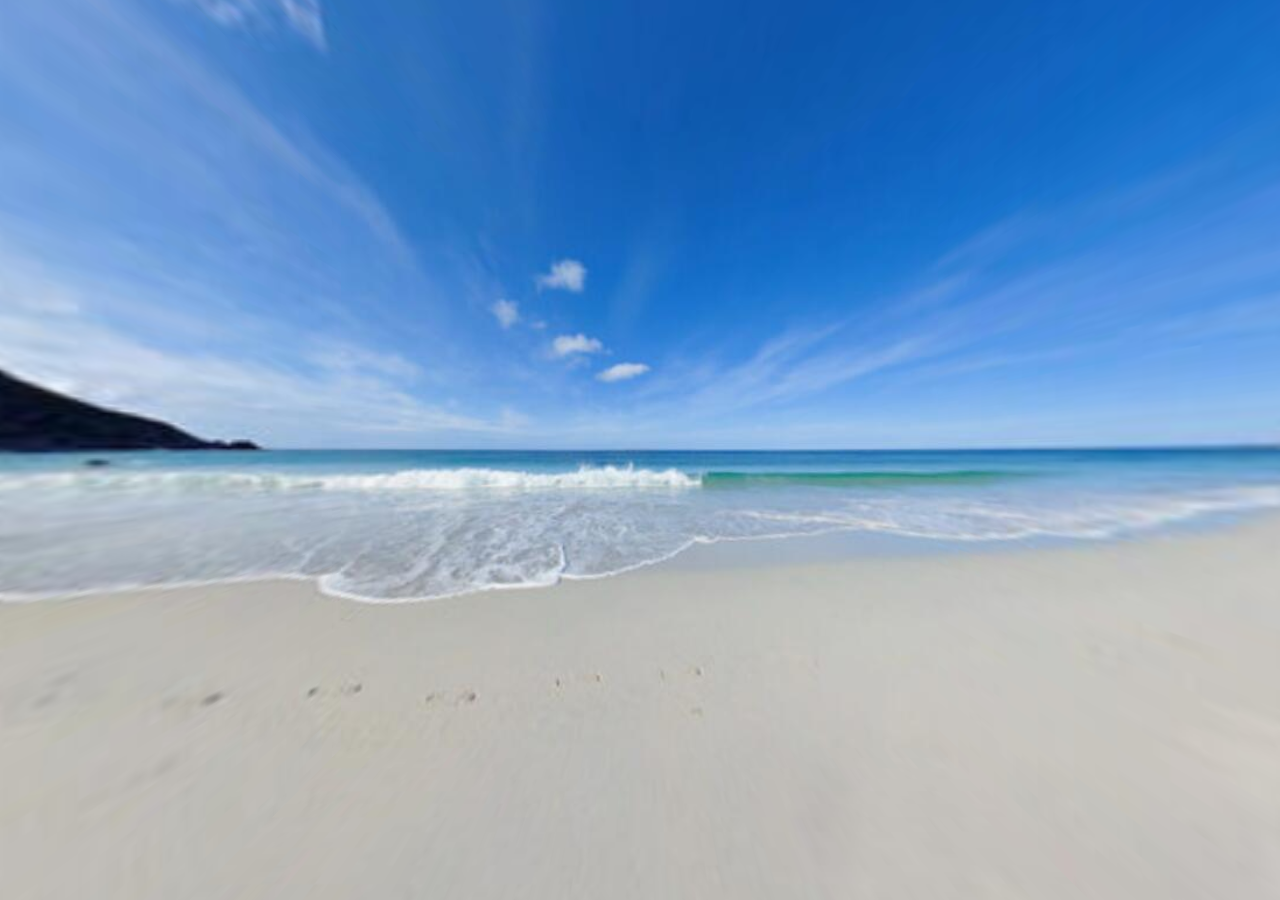
==== index.htm @ f2ea82a2 "add data" ====
<!DOCTYPE html>
<html>
<head>
    <title>Untitled 2</title>
    <meta http-equiv="Content-Type" content="text/html; charset=UTF-8" />
    <meta name="viewport" content="user-scalable=no, initial-scale=0.5, width=device-width, viewport-fit=cover" />
    <link rel="preload" href="script.js?v=1667215099299" as="script"/>
<link rel="preload" href="media/panorama_203F72E2_2DC8_3ACE_4172_CF55F3769DB7_0/l/0/0_0.jpg?v=1667215099299" as="image"/>
<link rel="preload" href="media/panorama_203F72E2_2DC8_3ACE_4172_CF55F3769DB7_0/r/0/0_0.jpg?v=1667215099299" as="image"/>
<link rel="preload" href="media/panorama_203F72E2_2DC8_3ACE_4172_CF55F3769DB7_0/u/0/0_0.jpg?v=1667215099299" as="image"/>
<link rel="preload" href="media/panorama_203F72E2_2DC8_3ACE_4172_CF55F3769DB7_0/d/0/0_0.jpg?v=1667215099299" as="image"/>
<link rel="preload" href="media/panorama_203F72E2_2DC8_3ACE_4172_CF55F3769DB7_0/f/0/0_0.jpg?v=1667215099299" as="image"/>
<link rel="preload" href="media/panorama_203F72E2_2DC8_3ACE_4172_CF55F3769DB7_0/b/0/0_0.jpg?v=1667215099299" as="image"/>
<script>(function(i,s,o,g,r,a,m){i["GoogleAnalyticsObject"]=r;i[r]=i[r]||function(){(i[r].q=i[r].q||[]).push(arguments)},i[r].l=1*new Date();a=s.createElement(o),m=s.getElementsByTagName(o)[0];a.async=1;a.src=g;m.parentNode.insertBefore(a,m)})(window,document,"script","//www.google-analytics.com/analytics.js","ga");ga("create", "UA-116087-3", "auto"); ga("send", "pageview");</script>
<meta name="description" content="Virtual Tour"/>
<meta name="theme-color" content="#FFFFFF"/>
    <script src="lib/tdvplayer.js?v=1667215099299"></script>
    <script type="text/javascript">
        var player;
        var playersPlayingTmp = [];
        var isInitialized = false;
        var isPaused = false;

        function loadTour()
        {
            if(player)
                return;

            var beginFunc = function(event){
                if(event.name == 'begin')
                {
                    var camera = event.data.source.get('camera');
                    if(camera && camera.get('initialSequence') && camera.get('initialSequence').get('movements').length > 0)
                        return;
                }

                if(event.sourceClassName == "MediaAudio")
                    return;

                isInitialized = true;

                player.unbind('preloadMediaShow', beginFunc, player, true);
                player.unbindOnObjectsOf('PanoramaPlayListItem', 'begin', beginFunc, player, true);
                player.unbind('stateChange', beginFunc, player, true);
                window.parent.postMessage("tourLoaded", '*');

                disposePreloader();

                onVirtualTourLoaded();
            };

            var settings = new TDV.PlayerSettings();
            
            settings.set(TDV.PlayerSettings.CONTAINER, document.getElementById('viewer'));
            settings.set(TDV.PlayerSettings.SCRIPT_URL, 'script.js?v=1667215099299');
            settings.set(TDV.PlayerSettings.WEBVR_POLYFILL_URL, 'lib/WebVRPolyfill.js?v=1667215099299');
            settings.set(TDV.PlayerSettings.HLS_URL, 'lib/Hls.js?v=1667215099299');
            settings.set(TDV.PlayerSettings.QUERY_STRING_PARAMETERS, 'v=1667215099299');
            window.tdvplayer = player = TDV.PlayerAPI.create(settings);
            player.bind('preloadMediaShow', beginFunc, player, true);
            player.bind('stateChange', beginFunc, player, true);
            player.bindOnObjectsOf('PanoramaPlayListItem', 'begin', beginFunc, player, true);
            player.bindOnObject('rootPlayer', 'start', function(e){
                var queryDict = {}; location.search.substr(1).split("&").forEach(function(item) {var k = item.split("=")[0], v = decodeURIComponent(item.split("=")[1]);queryDict[k] = v});
                var item = undefined;
                if("media-index" in queryDict){
                    item = setMediaByIndex(parseInt(queryDict["media-index"]) - 1);
                }
                else if("media-name" in queryDict){
                    item = setMediaByName(queryDict["media-name"]);
                }
                else{
                    item = setMediaByIndex(0);
                }
                if(item != undefined && "trigger-overlay-name" in queryDict){
                    triggerOverlayByName(item, queryDict["trigger-overlay-name"], "trigger-overlay-event" in queryDict ? queryDict["trigger-overlay-event"] : "click");
                }

                player.getById('rootPlayer').bind('tourEnded', function(){
                    onVirtualTourEnded();
                }, player, true);
            }, player, false);

            /* Listen messages */
            window.addEventListener('message', function (e) {
                //Listen to messages for make actions to player in the format function:param1,param2
                var action = e.data;
                if (action == 'pauseTour' || action == 'resumeTour') {
                    this[action].apply(this);
                }
            });
        }

        function pauseTour()
        {
            isPaused = true;
            if(!isInitialized)
                return;

            var playLists = player.getByClassName('PlayList');
            for(var i = 0, count = playLists.length; i<count; i++)
            {
                var playList = playLists[i];
                var index = playList.get('selectedIndex');
                if(index != -1)
                {
                    var item = playList.get('items')[index];
                    var itemPlayer = item.get('player');
                    if(itemPlayer && itemPlayer.pause)
                    {
                        playersPlayingTmp.push(itemPlayer);
                        itemPlayer.pause();
                    }
                }
            }

            player.getById('pauseGlobalAudios')();
        }

        function resumeTour()
        {
            isPaused = false;
            if(!isInitialized)
                return;

            while(playersPlayingTmp.length)
            {
                var viewer = playersPlayingTmp.pop();
                viewer.play();
            }

            player.getById('resumeGlobalAudios')();
        }

        function onVirtualTourLoaded()
        {
            if(isPaused)
                pauseTour();
        }

        function onVirtualTourEnded()
        {

        }

        function getRootPlayer()
        {
            return window.tdvplayer !== undefined ? window.tdvplayer.getById('rootPlayer') : undefined;
        }

        function setMediaByIndex(index)
        {
            var rootPlayer = getRootPlayer();
            if(rootPlayer !== undefined) {
                return rootPlayer.setMainMediaByIndex(index);
            }
        }

        function setMediaByName(name)
        {
            var rootPlayer = getRootPlayer();
            if(rootPlayer !== undefined) {
                return rootPlayer.setMainMediaByName(name);
            }
        }

        function triggerOverlayByName(item, name, eventName)
        {
            var rootPlayer = getRootPlayer();
            if(rootPlayer !== undefined) {
                item.bind('begin', function(e){
                    item.unbind('begin', arguments.callee, this);
                    var overlay = rootPlayer.getPanoramaOverlayByName(item.get('media'), name);
                    if(overlay)
                        rootPlayer.triggerOverlay(overlay, eventName);
                }, rootPlayer);
            }
        }

        function showPreloader()
        {
            var preloadContainer = document.getElementById('preloadContainer');
            if(preloadContainer != undefined)
                preloadContainer.style.opacity = 1;
        }

        function disposePreloader()
        {
            var preloadContainer = document.getElementById('preloadContainer');
            if(preloadContainer == undefined)
                return;

            var transitionEndName = transitionEndEventName();
            if(transitionEndName)
            {
                preloadContainer.addEventListener(transitionEndName, hide, false);
                preloadContainer.style.opacity = 0;
                setTimeout(hide, 500); //Force hide. Some cases the transitionend event isn't dispatched with an iFrame.
            }
            else
            {
                hide();
            }

            function hide()
            {
                
                preloadContainer.style.visibility = 'hidden';
                preloadContainer.style.display = 'none';
            }

            function transitionEndEventName () {
                var el = document.createElement('div');
                var transitions = {
                        'transition':'transitionend',
                        'OTransition':'otransitionend',
                        'MozTransition':'transitionend',
                        'WebkitTransition':'webkitTransitionEnd'
                    };

                var t;
                for (t in transitions) {
                    if (el.style[t] !== undefined) {
                        return transitions[t];
                    }
                }

                return undefined;
            }
        }

        function onBodyClick(){
            document.body.removeEventListener("click", onBodyClick);
            document.body.removeEventListener("touchend", onBodyClick);
            loadTour();
        }

        function onLoad() {
            if (/AppleWebKit/.test(navigator.userAgent) && /Mobile\/\w+/.test(navigator.userAgent))
            {
                var inIFrame = false;
                try
                {
                    inIFrame = (window.self !== window.top);
                }
                catch (e)
                {
                    inIFrame = true;
                }
                if (!inIFrame)
                {
                    var onResize = function(async)
                    {
                        [0, 250, 1000, 2000].forEach(function(delay)
                        {
                            setTimeout(function()
                            {
                                var viewer = document.querySelector('#viewer');
                                var scale = window.innerWidth / document.documentElement.clientWidth;
                                var width = document.documentElement.clientWidth;
                                var height = Math.round(window.innerHeight / scale);
                                viewer.style.width = width + 'px';
                                viewer.style.height = height + 'px';
                                viewer.style.left = Math.round((window.innerWidth - width) * 0.5) + 'px';
                                viewer.style.top = Math.round((window.innerHeight - height) * 0.5) + 'px';
                                viewer.style.transform = 'scale(' + scale + ', ' + scale + ')';
                                window.scrollTo(0,0);
                            }, delay);
                        });
                    };
                    window.addEventListener('resize', onResize);
                    onResize();
                }
            }


            if (isOVRWeb()){
                showPreloader();
                loadTour();
                return;
            }

            showPreloader();
loadTour()
        }

        function playVideo(video) {
            function isSafariDesktopV11orGreater() {
                return /^((?!chrome|android|crios|ipad|iphone).)*safari/i.test(navigator.userAgent) && parseFloat(/Version\/([0-9]+\.[0-9]+)/i.exec(navigator.userAgent)[1]) >= 11;
            }

            function detectUserAction() {
                var onVideoClick = function(e) {
                    if(video.paused) {
                        video.play();
                    }
                    video.muted = false;
                    e.stopPropagation();
                    e.stopImmediatePropagation();
                    e.preventDefault();
                    video.removeEventListener('click', onVideoClick);
                    video.removeEventListener('touchend', onVideoClick);
                };
                video.addEventListener("click", onVideoClick);
                video.addEventListener("touchend", onVideoClick);
            }

            if (isSafariDesktopV11orGreater()) {
                video.muted = true;
                video.play();
            } else {
                var canPlay = true;
                var promise = video.play();
                if (promise) {
                    promise.catch(function() {
                        video.muted = true;
                        video.play();
                        detectUserAction();
                    });
                } else {
                    canPlay = false;
                }

                if (!canPlay || video.muted) {
                    detectUserAction();
                }
            }
        }

        function isOVRWeb(){
            return window.location.hash.substring(1).split('&').indexOf('ovrweb') > -1;
        }
    </script>
    <style type="text/css">
        html, body { width: 100%; height: 100%; margin: 0; padding: 0; padding: env(safe-area-inset-top) env(safe-area-inset-right) env(safe-area-inset-bottom) env(safe-area-inset-left); }

        #viewer { background-color: #FFFFFF; z-index:1; position:absolute; width: 100%; height: 100%; top: 0; }
        #preloadContainer { z-index:2; position:relative; width:100%; height:100%; transition: opacity 0.5s; -webkit-transition: opacity 0.5s; -moz-transition: opacity 0.5s; -o-transition: opacity 0.5s;}
    </style>
    
</head>
<body onload="onLoad()">
    <div id="preloadContainer" style="background-color:rgba(255,255,255,1)"><div style="z-index: 4; position: absolute; left: 0%; top: 50%; width: 100.00%; height: 10.00%"><div style="text-align:left; color:#000; "><DIV STYLE="text-align:center;"><SPAN STYLE="letter-spacing:0vmin;color:#777777;font-size:1.48vmin;font-family:Arial, Helvetica, sans-serif;">Loading virtual tour. Please wait...</SPAN></DIV><p STYLE="margin:0; line-height:1.11vmin;"><BR STYLE="letter-spacing:0vmin;color:#000000;font-size:1.11vmin;font-family:Arial, Helvetica, sans-serif;"/></p></div></div></div>
    <div id="viewer"></div>
</body>
</html>
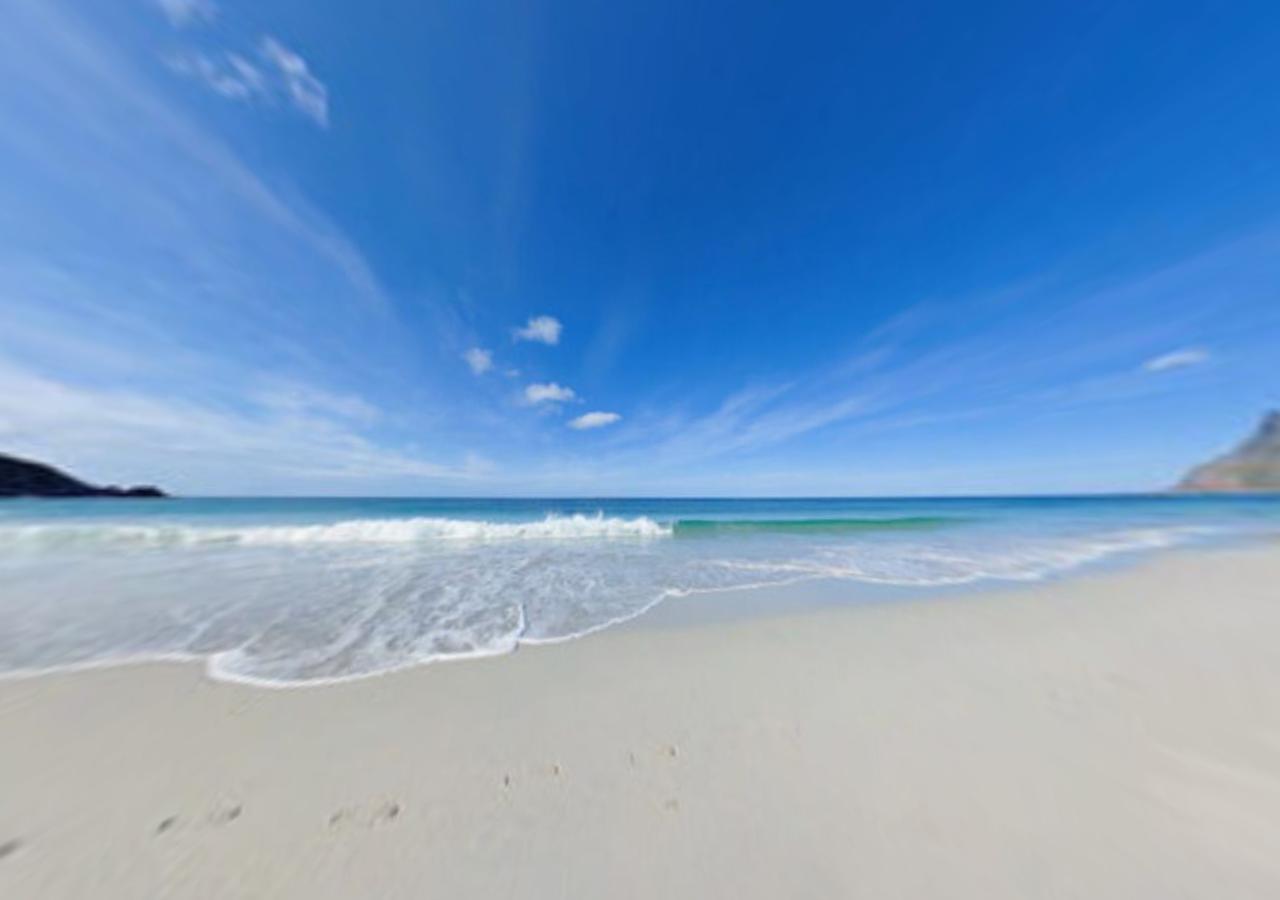
==== commit d07a7944: "update data" ====
--- a/index.htm
+++ b/index.htm
@@ -4,17 +4,17 @@
     <title>Untitled 2</title>
     <meta http-equiv="Content-Type" content="text/html; charset=UTF-8" />
     <meta name="viewport" content="user-scalable=no, initial-scale=0.5, width=device-width, viewport-fit=cover" />
-    <link rel="preload" href="script.js?v=1667215099299" as="script"/>
-<link rel="preload" href="media/panorama_203F72E2_2DC8_3ACE_4172_CF55F3769DB7_0/l/0/0_0.jpg?v=1667215099299" as="image"/>
-<link rel="preload" href="media/panorama_203F72E2_2DC8_3ACE_4172_CF55F3769DB7_0/r/0/0_0.jpg?v=1667215099299" as="image"/>
-<link rel="preload" href="media/panorama_203F72E2_2DC8_3ACE_4172_CF55F3769DB7_0/u/0/0_0.jpg?v=1667215099299" as="image"/>
-<link rel="preload" href="media/panorama_203F72E2_2DC8_3ACE_4172_CF55F3769DB7_0/d/0/0_0.jpg?v=1667215099299" as="image"/>
-<link rel="preload" href="media/panorama_203F72E2_2DC8_3ACE_4172_CF55F3769DB7_0/f/0/0_0.jpg?v=1667215099299" as="image"/>
-<link rel="preload" href="media/panorama_203F72E2_2DC8_3ACE_4172_CF55F3769DB7_0/b/0/0_0.jpg?v=1667215099299" as="image"/>
+    <link rel="preload" href="script.js?v=1667221568182" as="script"/>
+<link rel="preload" href="media/panorama_203F72E2_2DC8_3ACE_4172_CF55F3769DB7_0/l/0/0_0.jpg?v=1667221568182" as="image"/>
+<link rel="preload" href="media/panorama_203F72E2_2DC8_3ACE_4172_CF55F3769DB7_0/r/0/0_0.jpg?v=1667221568182" as="image"/>
+<link rel="preload" href="media/panorama_203F72E2_2DC8_3ACE_4172_CF55F3769DB7_0/u/0/0_0.jpg?v=1667221568182" as="image"/>
+<link rel="preload" href="media/panorama_203F72E2_2DC8_3ACE_4172_CF55F3769DB7_0/d/0/0_0.jpg?v=1667221568182" as="image"/>
+<link rel="preload" href="media/panorama_203F72E2_2DC8_3ACE_4172_CF55F3769DB7_0/f/0/0_0.jpg?v=1667221568182" as="image"/>
+<link rel="preload" href="media/panorama_203F72E2_2DC8_3ACE_4172_CF55F3769DB7_0/b/0/0_0.jpg?v=1667221568182" as="image"/>
 <script>(function(i,s,o,g,r,a,m){i["GoogleAnalyticsObject"]=r;i[r]=i[r]||function(){(i[r].q=i[r].q||[]).push(arguments)},i[r].l=1*new Date();a=s.createElement(o),m=s.getElementsByTagName(o)[0];a.async=1;a.src=g;m.parentNode.insertBefore(a,m)})(window,document,"script","//www.google-analytics.com/analytics.js","ga");ga("create", "UA-116087-3", "auto"); ga("send", "pageview");</script>
 <meta name="description" content="Virtual Tour"/>
 <meta name="theme-color" content="#FFFFFF"/>
-    <script src="lib/tdvplayer.js?v=1667215099299"></script>
+    <script src="lib/tdvplayer.js?v=1667221568182"></script>
     <script type="text/javascript">
         var player;
         var playersPlayingTmp = [];
@@ -52,10 +52,10 @@
             var settings = new TDV.PlayerSettings();
             
             settings.set(TDV.PlayerSettings.CONTAINER, document.getElementById('viewer'));
-            settings.set(TDV.PlayerSettings.SCRIPT_URL, 'script.js?v=1667215099299');
-            settings.set(TDV.PlayerSettings.WEBVR_POLYFILL_URL, 'lib/WebVRPolyfill.js?v=1667215099299');
-            settings.set(TDV.PlayerSettings.HLS_URL, 'lib/Hls.js?v=1667215099299');
-            settings.set(TDV.PlayerSettings.QUERY_STRING_PARAMETERS, 'v=1667215099299');
+            settings.set(TDV.PlayerSettings.SCRIPT_URL, 'script.js?v=1667221568182');
+            settings.set(TDV.PlayerSettings.WEBVR_POLYFILL_URL, 'lib/WebVRPolyfill.js?v=1667221568182');
+            settings.set(TDV.PlayerSettings.HLS_URL, 'lib/Hls.js?v=1667221568182');
+            settings.set(TDV.PlayerSettings.QUERY_STRING_PARAMETERS, 'v=1667221568182');
             window.tdvplayer = player = TDV.PlayerAPI.create(settings);
             player.bind('preloadMediaShow', beginFunc, player, true);
             player.bind('stateChange', beginFunc, player, true);
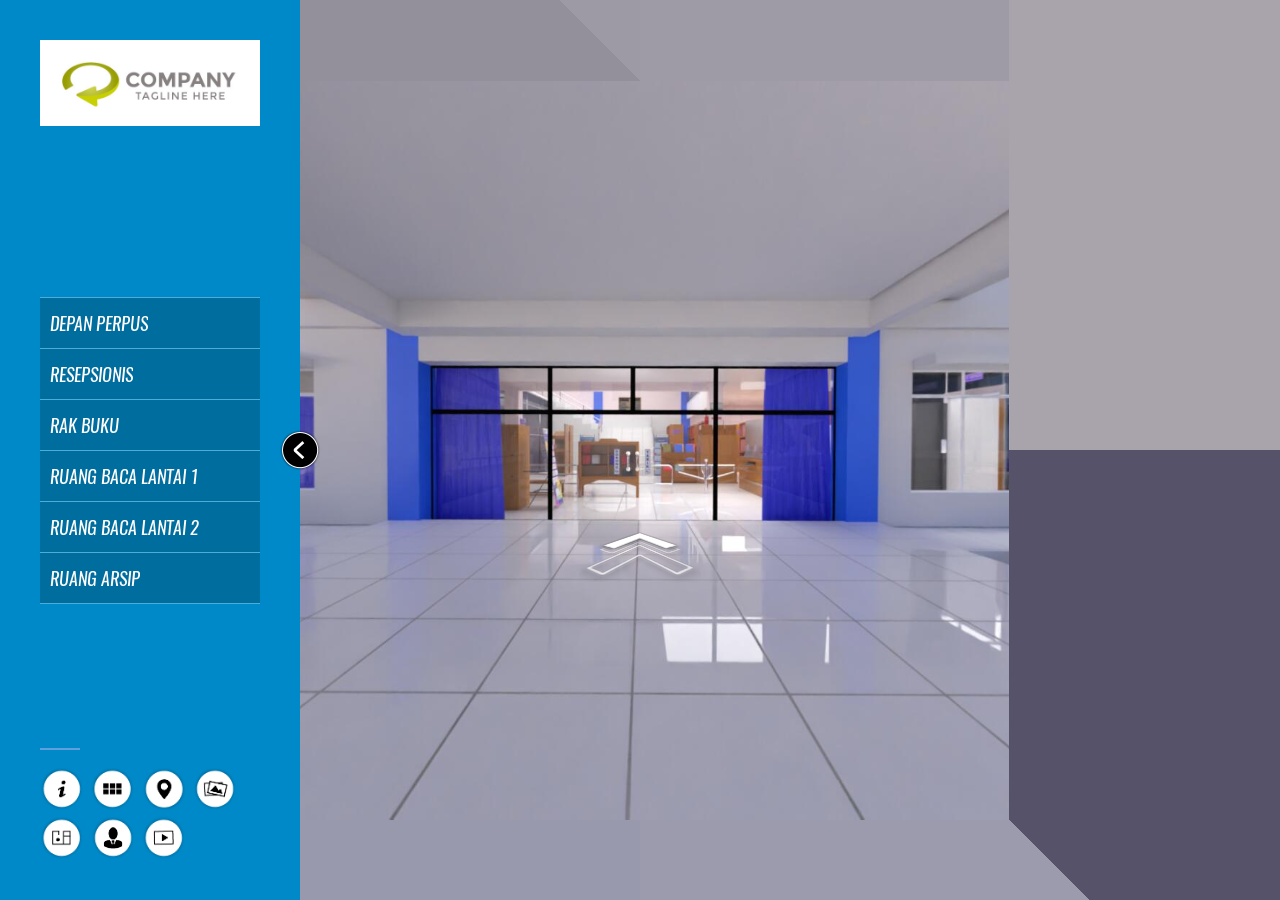
==== commit c3cf262c: "update data" ====
--- a/index.htm
+++ b/index.htm
@@ -4,17 +4,17 @@
     <title>Untitled 2</title>
     <meta http-equiv="Content-Type" content="text/html; charset=UTF-8" />
     <meta name="viewport" content="user-scalable=no, initial-scale=0.5, width=device-width, viewport-fit=cover" />
-    <link rel="preload" href="script.js?v=1667221568182" as="script"/>
-<link rel="preload" href="media/panorama_203F72E2_2DC8_3ACE_4172_CF55F3769DB7_0/l/0/0_0.jpg?v=1667221568182" as="image"/>
-<link rel="preload" href="media/panorama_203F72E2_2DC8_3ACE_4172_CF55F3769DB7_0/r/0/0_0.jpg?v=1667221568182" as="image"/>
-<link rel="preload" href="media/panorama_203F72E2_2DC8_3ACE_4172_CF55F3769DB7_0/u/0/0_0.jpg?v=1667221568182" as="image"/>
-<link rel="preload" href="media/panorama_203F72E2_2DC8_3ACE_4172_CF55F3769DB7_0/d/0/0_0.jpg?v=1667221568182" as="image"/>
-<link rel="preload" href="media/panorama_203F72E2_2DC8_3ACE_4172_CF55F3769DB7_0/f/0/0_0.jpg?v=1667221568182" as="image"/>
-<link rel="preload" href="media/panorama_203F72E2_2DC8_3ACE_4172_CF55F3769DB7_0/b/0/0_0.jpg?v=1667221568182" as="image"/>
+    <link rel="preload" href="script.js?v=1668330954606" as="script"/>
+<link rel="preload" href="media/panorama_782D1147_6B95_15CC_41C0_650388F9D510_0/l/2/0_0.jpg?v=1668330954606" as="image"/>
+<link rel="preload" href="media/panorama_782D1147_6B95_15CC_41C0_650388F9D510_0/r/2/0_0.jpg?v=1668330954606" as="image"/>
+<link rel="preload" href="media/panorama_782D1147_6B95_15CC_41C0_650388F9D510_0/u/2/0_0.jpg?v=1668330954606" as="image"/>
+<link rel="preload" href="media/panorama_782D1147_6B95_15CC_41C0_650388F9D510_0/d/2/0_0.jpg?v=1668330954606" as="image"/>
+<link rel="preload" href="media/panorama_782D1147_6B95_15CC_41C0_650388F9D510_0/f/2/0_0.jpg?v=1668330954606" as="image"/>
+<link rel="preload" href="media/panorama_782D1147_6B95_15CC_41C0_650388F9D510_0/b/2/0_0.jpg?v=1668330954606" as="image"/>
 <script>(function(i,s,o,g,r,a,m){i["GoogleAnalyticsObject"]=r;i[r]=i[r]||function(){(i[r].q=i[r].q||[]).push(arguments)},i[r].l=1*new Date();a=s.createElement(o),m=s.getElementsByTagName(o)[0];a.async=1;a.src=g;m.parentNode.insertBefore(a,m)})(window,document,"script","//www.google-analytics.com/analytics.js","ga");ga("create", "UA-116087-3", "auto"); ga("send", "pageview");</script>
 <meta name="description" content="Virtual Tour"/>
 <meta name="theme-color" content="#FFFFFF"/>
-    <script src="lib/tdvplayer.js?v=1667221568182"></script>
+    <script src="lib/tdvplayer.js?v=1668330954606"></script>
     <script type="text/javascript">
         var player;
         var playersPlayingTmp = [];
@@ -52,10 +52,10 @@
             var settings = new TDV.PlayerSettings();
             
             settings.set(TDV.PlayerSettings.CONTAINER, document.getElementById('viewer'));
-            settings.set(TDV.PlayerSettings.SCRIPT_URL, 'script.js?v=1667221568182');
-            settings.set(TDV.PlayerSettings.WEBVR_POLYFILL_URL, 'lib/WebVRPolyfill.js?v=1667221568182');
-            settings.set(TDV.PlayerSettings.HLS_URL, 'lib/Hls.js?v=1667221568182');
-            settings.set(TDV.PlayerSettings.QUERY_STRING_PARAMETERS, 'v=1667221568182');
+            settings.set(TDV.PlayerSettings.SCRIPT_URL, 'script.js?v=1668330954606');
+            settings.set(TDV.PlayerSettings.WEBVR_POLYFILL_URL, 'lib/WebVRPolyfill.js?v=1668330954606');
+            settings.set(TDV.PlayerSettings.HLS_URL, 'lib/Hls.js?v=1668330954606');
+            settings.set(TDV.PlayerSettings.QUERY_STRING_PARAMETERS, 'v=1668330954606');
             window.tdvplayer = player = TDV.PlayerAPI.create(settings);
             player.bind('preloadMediaShow', beginFunc, player, true);
             player.bind('stateChange', beginFunc, player, true);
@@ -334,13 +334,13 @@
     <style type="text/css">
         html, body { width: 100%; height: 100%; margin: 0; padding: 0; padding: env(safe-area-inset-top) env(safe-area-inset-right) env(safe-area-inset-bottom) env(safe-area-inset-left); }
 
-        #viewer { background-color: #FFFFFF; z-index:1; position:absolute; width: 100%; height: 100%; top: 0; }
+        #viewer { background-color: #000000; z-index:1; position:absolute; width: 100%; height: 100%; top: 0; }
         #preloadContainer { z-index:2; position:relative; width:100%; height:100%; transition: opacity 0.5s; -webkit-transition: opacity 0.5s; -moz-transition: opacity 0.5s; -o-transition: opacity 0.5s;}
     </style>
-    
+    <link rel="stylesheet" href="fonts.css?v=1668330954606">
 </head>
 <body onload="onLoad()">
-    <div id="preloadContainer" style="background-color:rgba(255,255,255,1)"><div style="z-index: 4; position: absolute; left: 0%; top: 50%; width: 100.00%; height: 10.00%"><div style="text-align:left; color:#000; "><DIV STYLE="text-align:center;"><SPAN STYLE="letter-spacing:0vmin;color:#777777;font-size:1.48vmin;font-family:Arial, Helvetica, sans-serif;">Loading virtual tour. Please wait...</SPAN></DIV><p STYLE="margin:0; line-height:1.11vmin;"><BR STYLE="letter-spacing:0vmin;color:#000000;font-size:1.11vmin;font-family:Arial, Helvetica, sans-serif;"/></p></div></div></div>
+    <div id="preloadContainer" style="background-color:rgba(255,255,255,1)"><div style="z-index: 4; position: absolute; left: 0%; top: 50%; width: 100.00%; height: 10.00%"><div style="text-align:left; color:#000; "><DIV STYLE="text-align:center;"><SPAN STYLE="letter-spacing:0vmin;color:#777777;font-size:1.39vmin;font-family:Arial, Helvetica, sans-serif;">Loading virtual tour. Please wait...</SPAN></DIV><p STYLE="margin:0; line-height:1.02vmin;"><BR STYLE="letter-spacing:0vmin;color:#000000;font-size:1.02vmin;font-family:Arial, Helvetica, sans-serif;"/></p></div></div></div>
     <div id="viewer"></div>
 </body>
 </html>
--- a/fonts.css
+++ b/fonts.css
@@ -0,0 +1,96 @@
+@font-face {
+   font-family: "Oswald";
+   src: url("fonts/Oswald-Bold.eot") format("embedded-opentype"), url("fonts/Oswald-Bold.ttf") format("truetype"), url("fonts/Oswald-Bold.woff") format("woff"), url("fonts/Oswald-Bold.svg") format("svg");
+   font-weight: bold;
+   font-style: normal;
+}
+@font-face {
+   font-family: "Oswald";
+   src: url("fonts/Oswald-DemiBold.eot") format("embedded-opentype"), url("fonts/Oswald-DemiBold.ttf") format("truetype"), url("fonts/Oswald-DemiBold.woff") format("woff"), url("fonts/Oswald-DemiBold.svg") format("svg");
+   font-weight: bold;
+   font-style: normal;
+}
+@font-face {
+   font-family: "Oswald";
+   src: url("fonts/Oswald-ExtraLight.eot") format("embedded-opentype"), url("fonts/Oswald-ExtraLight.ttf") format("truetype"), url("fonts/Oswald-ExtraLight.woff") format("woff"), url("fonts/Oswald-ExtraLight.svg") format("svg");
+   font-weight: normal;
+   font-style: normal;
+}
+@font-face {
+   font-family: "Oswald";
+   src: url("fonts/Oswald-Heavy.eot") format("embedded-opentype"), url("fonts/Oswald-Heavy.ttf") format("truetype"), url("fonts/Oswald-Heavy.woff") format("woff"), url("fonts/Oswald-Heavy.svg") format("svg");
+   font-weight: normal;
+   font-style: normal;
+}
+@font-face {
+   font-family: "Oswald";
+   src: url("fonts/Oswald-Light.eot") format("embedded-opentype"), url("fonts/Oswald-Light.ttf") format("truetype"), url("fonts/Oswald-Light.woff") format("woff"), url("fonts/Oswald-Light.svg") format("svg");
+   font-weight: normal;
+   font-style: normal;
+}
+@font-face {
+   font-family: "Oswald";
+   src: url("fonts/Oswald-Medium.eot") format("embedded-opentype"), url("fonts/Oswald-Medium.ttf") format("truetype"), url("fonts/Oswald-Medium.woff") format("woff"), url("fonts/Oswald-Medium.svg") format("svg");
+   font-weight: normal;
+   font-style: normal;
+}
+@font-face {
+   font-family: "Oswald";
+   src: url("fonts/Oswald-Regular.eot") format("embedded-opentype"), url("fonts/Oswald-Regular.ttf") format("truetype"), url("fonts/Oswald-Regular.woff") format("woff"), url("fonts/Oswald-Regular.svg") format("svg");
+   font-weight: normal;
+   font-style: normal;
+}
+@font-face {
+   font-family: "Oswald";
+   src: url("fonts/Oswald-HeavyItalic.eot") format("embedded-opentype"), url("fonts/Oswald-HeavyItalic.ttf") format("truetype"), url("fonts/Oswald-HeavyItalic.woff") format("woff"), url("fonts/Oswald-HeavyItalic.svg") format("svg");
+   font-weight: normal;
+   font-style: italic;
+}
+@font-face {
+   font-family: "Oswald";
+   src: url("fonts/Oswald-Demi-BoldItalic.eot") format("embedded-opentype"), url("fonts/Oswald-Demi-BoldItalic.ttf") format("truetype"), url("fonts/Oswald-Demi-BoldItalic.woff") format("woff"), url("fonts/Oswald-Demi-BoldItalic.svg") format("svg");
+   font-weight: bold;
+   font-style: italic;
+}
+@font-face {
+   font-family: "Oswald";
+   src: url("fonts/Oswald-MediumItalic.eot") format("embedded-opentype"), url("fonts/Oswald-MediumItalic.ttf") format("truetype"), url("fonts/Oswald-MediumItalic.woff") format("woff"), url("fonts/Oswald-MediumItalic.svg") format("svg");
+   font-weight: normal;
+   font-style: italic;
+}
+@font-face {
+   font-family: "Oswald";
+   src: url("fonts/Oswald-LightItalic.eot") format("embedded-opentype"), url("fonts/Oswald-LightItalic.ttf") format("truetype"), url("fonts/Oswald-LightItalic.woff") format("woff"), url("fonts/Oswald-LightItalic.svg") format("svg");
+   font-weight: normal;
+   font-style: italic;
+}
+@font-face {
+   font-family: "Oswald";
+   src: url("fonts/Oswald-Extra-LightItalic.eot") format("embedded-opentype"), url("fonts/Oswald-Extra-LightItalic.ttf") format("truetype"), url("fonts/Oswald-Extra-LightItalic.woff") format("woff"), url("fonts/Oswald-Extra-LightItalic.svg") format("svg");
+   font-weight: normal;
+   font-style: italic;
+}
+@font-face {
+   font-family: "Oswald";
+   src: url("fonts/Oswald-BoldItalic.eot") format("embedded-opentype"), url("fonts/Oswald-BoldItalic.ttf") format("truetype"), url("fonts/Oswald-BoldItalic.woff") format("woff"), url("fonts/Oswald-BoldItalic.svg") format("svg");
+   font-weight: bold;
+   font-style: italic;
+}
+@font-face {
+   font-family: "Oswald";
+   src: url("fonts/Oswald-RegularItalic.eot") format("embedded-opentype"), url("fonts/Oswald-RegularItalic.ttf") format("truetype"), url("fonts/Oswald-RegularItalic.woff") format("woff"), url("fonts/Oswald-RegularItalic.svg") format("svg");
+   font-weight: normal;
+   font-style: italic;
+}
+@font-face {
+   font-family: "Oswald Regular";
+   src: url("fonts/Oswald-Regular.eot") format("embedded-opentype"), url("fonts/Oswald-Regular.ttf") format("truetype"), url("fonts/Oswald-Regular.woff") format("woff"), url("fonts/Oswald-Regular.svg") format("svg");
+   font-weight: normal;
+   font-style: normal;
+}
+@font-face {
+   font-family: "Bebas Neue Bold";
+   src: url("fonts/BebasNeueBold.eot") format("embedded-opentype"), url("fonts/BebasNeueBold.otf") format("opentype"), url("fonts/BebasNeueBold.woff") format("woff");
+   font-weight: bold;
+   font-style: normal;
+}
